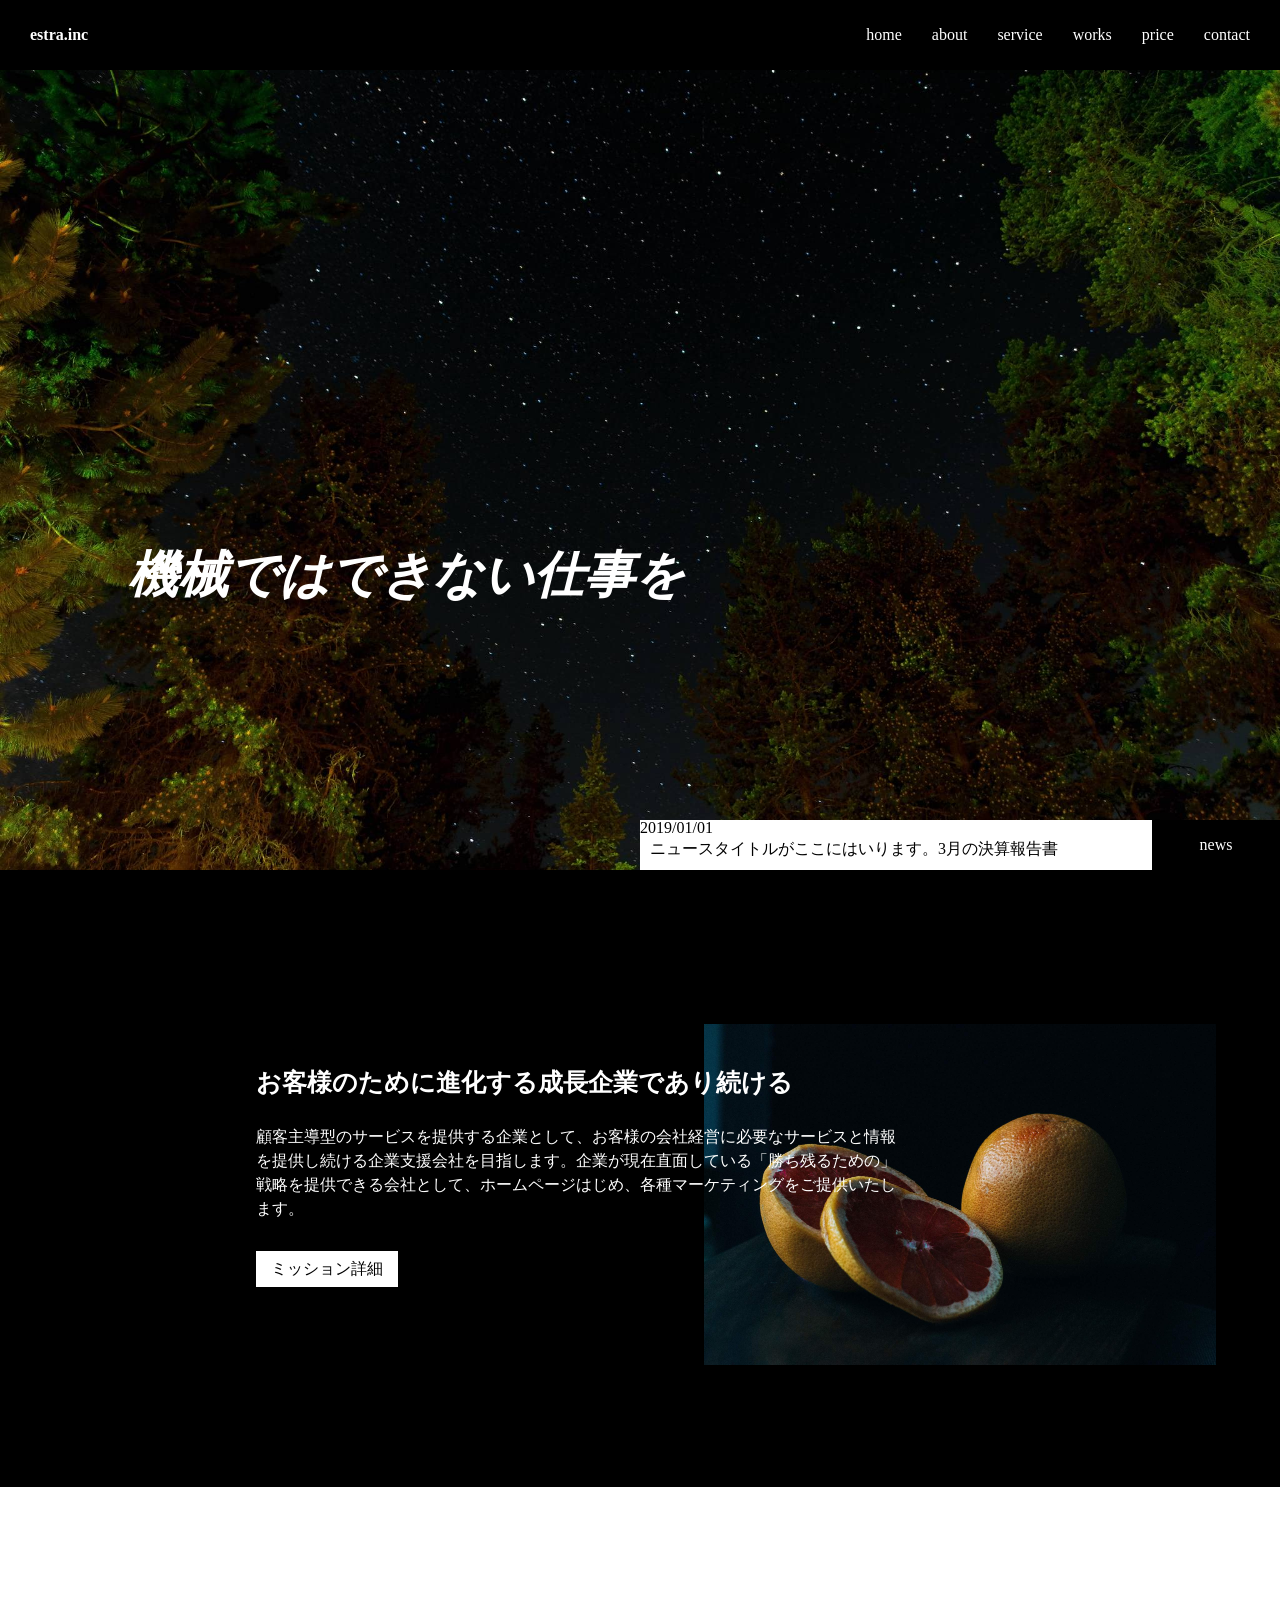
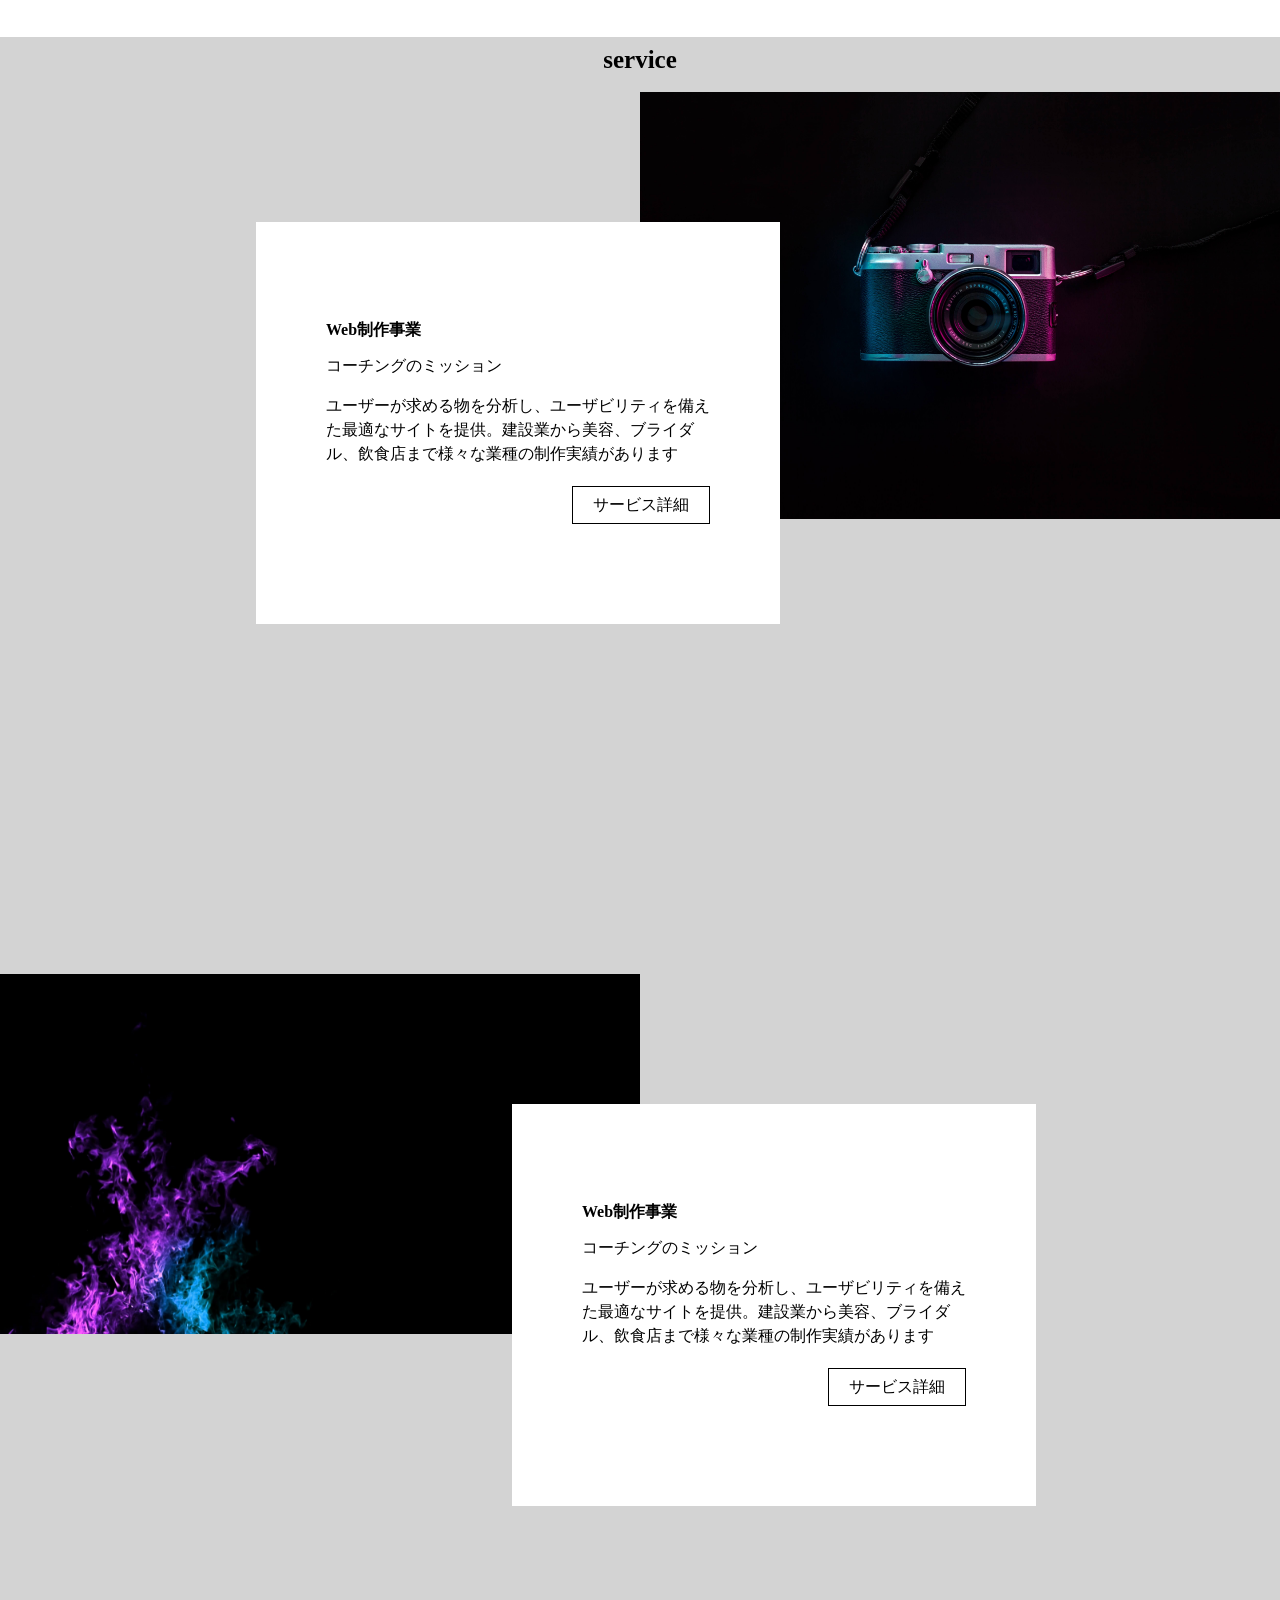
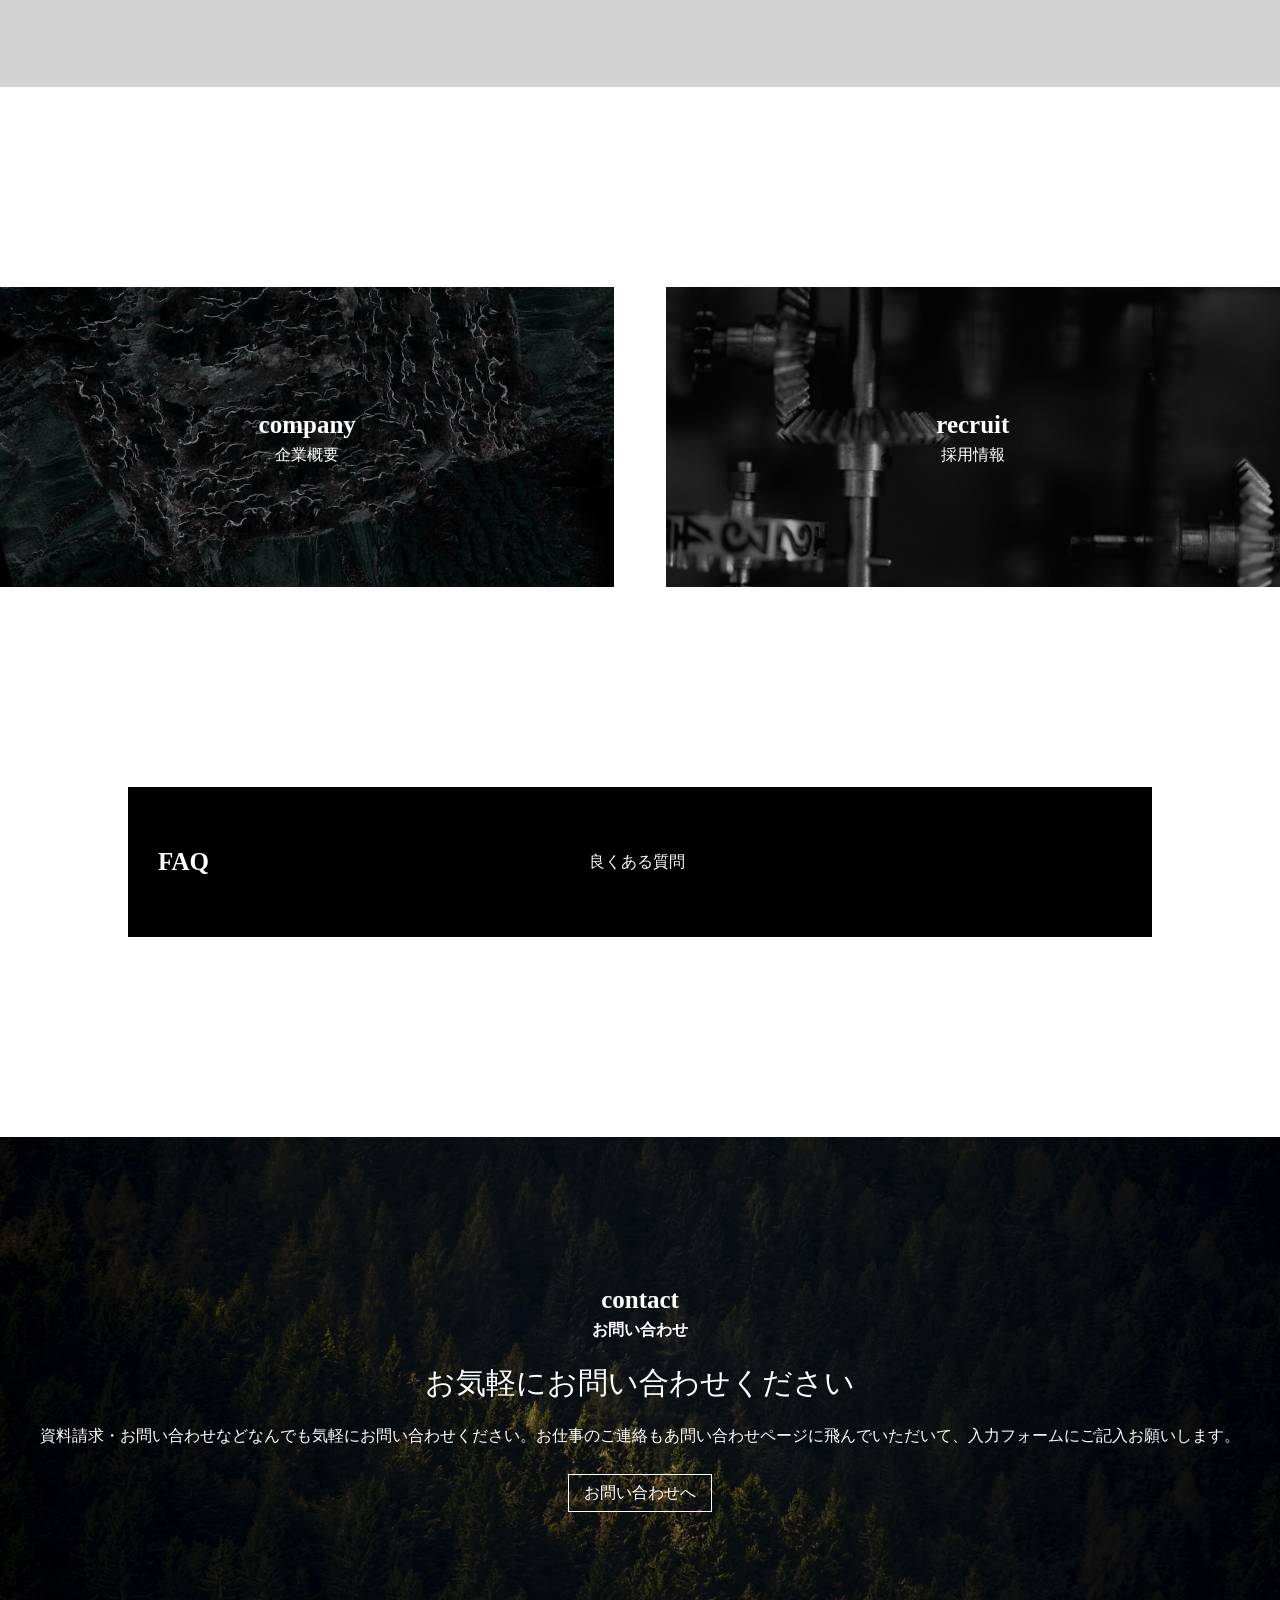
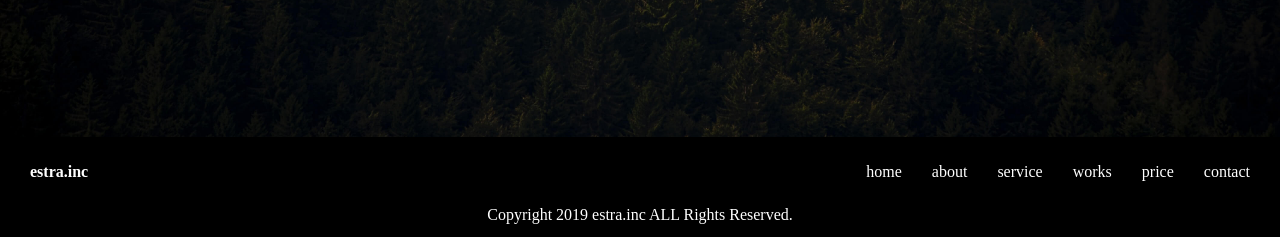
==== 20210220_Ito/index.html @ 7ef399b2 "create folder" ====
<!DOCTYPE html>
<html lang="ja">
<head>
  <meta charset="UTF-8">
  <meta http-equiv="X-UA-Compatible" content="IE=edge">
  <meta name="viewport" content="width=device-width, initial-scale=1.0">
  <title>株式会社estra</title>
  <link rel="stylesheet" href="style.css">
</head>
<body>
  <div class="header">
    <div class="header-wrap">
      <div class="logo">
        <p>estra.inc</p>
      </div>
      <nav>
        <ul>
          <li><a href="#">home</a></li>
          <li><a href="#">about</a></li>
          <li><a href="#">service</a></li>
          <li><a href="#">works</a></li>
          <li><a href="#">price</a></li>
          <li><a href="#">contact</a></li>
        </ul>
      </nav>
    </div>
  </div>

  <div class="eyecatch">
    <h1>機械ではできない仕事を</h1>
    <div class="news">
      <div class="news-left">
        <p>2019/01/01</p>
        <p class="news-title">ニュースタイトルがここにはいります。3月の決算報告書</p>
      </div>
      <div class="news-right">
        <p>news</p>
      </div>
  </div>
  </div>

  <div class="mission-wrapper">
    <div class="message">
      <h2>お客様のために進化する成長企業であり続ける</h2>
      <p>
        顧客主導型のサービスを提供する企業として、お客様の会社経営に必要なサービスと情報を提供し続ける企業支援会社を目指します。企業が現在直面している「勝ち残るための」戦略を提供できる会社として、ホームページはじめ、各種マーケティングをご提供いたします。
      </p>
      <a href="#">ミッション詳細</a>
    </div>
    <img src="img/mission-img.jpg" alt="">
  </div>

  <div class="blank"></div>

  <div class="service-wrapper">
    <h2>service</h2>
    <div class="contents">
      <div class="content-wrap content-wrap1">
        <div class="content">
          <p>Web制作事業</p>
          <p>コーチングのミッション</p>
          <p>ユーザーが求める物を分析し、ユーザビリティを備えた最適なサイトを提供。建設業から美容、ブライダル、飲食店まで様々な業種の制作実績があります</p>
          <div class="service-link">
            <a href="#">サービス詳細</a>
          </div>
        </div>
      </div>
      
      <div class="content-img">
        <img src="img/service2.jpg" alt="">
      </div>

    </div>

    <div class="contents contents2">
      <div class="content-img2">
        <img src="img/service1.jpg" alt="">
      </div>

      <div class="content-wrap content-wrap2">
        <div class="content">
          <p>Web制作事業</p>
          <p>コーチングのミッション</p>
          <p>ユーザーが求める物を分析し、ユーザビリティを備えた最適なサイトを提供。建設業から美容、ブライダル、飲食店まで様々な業種の制作実績があります</p>
          <div class="service-link">
            <a href="#">サービス詳細</a>
          </div>
        </div>
      </div>
    </div>
  </div>

  <div class="info-wrapper">
    <div class="info">
      
      <div class="info-content company">
        <div class="info-p">
          <h2><a href="#">company</a></h2>
          <p><a href="#">企業概要</a></p>
        </div>
        </p>
      </div>
 
      <div class="info-content recruit">
        <div class="info-p">
          <h2><a href="#">recruit</a></h2>
          <p><a href="#">採用情報</a></p>
        </div>
      </div>
  
    </div>
  
    <div class="faq">
        <div class="text-left">
          <p>FAQ</p>
        </div>
        <div class="text-right">
          <p><a href="#">良くある質問</a></p>
        </div>
    </div>
  </div>

  <div class="contact-wrapper">
    <div class="contact-title">
      <h2>contact</h2>
      <p>お問い合わせ</p>
    </div>
    <div class="contact-message">
      <p>お気軽にお問い合わせください</p>
      <p>資料請求・お問い合わせなどなんでも気軽にお問い合わせください。お仕事のご連絡もあ問い合わせページに飛んでいただいて、入力フォームにご記入お願いします。</p>
    </div>
    <a href="#">お問い合わせへ</a>
  </div>

  <div class="header footer">
    <div class="header-wrap">
      <div class="logo">
        <p>estra.inc</p>
      </div>
      <nav>
        <ul>
          <li><a href="#">home</a></li>
          <li><a href="#">about</a></li>
          <li><a href="#">service</a></li>
          <li><a href="#">works</a></li>
          <li><a href="#">price</a></li>
          <li><a href="#">contact</a></li>
        </ul>
      </nav>
    </div>

    <div class="copyright">
      <small>Copyright 2019 estra.inc ALL Rights Reserved.</small>
    </div>
  </div>

</body>
</html>
---- 20210220_Ito/style.css ----
/*
html5doctor.com Reset Stylesheet
v1.6.1
Last Updated: 2010-09-17
Author: Richard Clark - http://richclarkdesign.com
Twitter: @rich_clark
*/

html, body, div, span, object, iframe,
h1, h2, h3, h4, h5, h6, p, blockquote, pre,
abbr, address, cite, code,
del, dfn, em, img, ins, kbd, q, samp,
small, strong, sub, sup, var,
b, i,
dl, dt, dd, ol, ul, li,
fieldset, form, label, legend,
table, caption, tbody, tfoot, thead, tr, th, td,
article, aside, canvas, details, figcaption, figure,
footer, header, hgroup, menu, nav, section, summary,
time, mark, audio, video {
    margin:0;
    padding:0;
    border:0;
    outline:0;
    font-size:100%;
    vertical-align:baseline;
    background:transparent;
}

body {
    line-height:1;
}

article,aside,details,figcaption,figure,
footer,header,hgroup,menu,nav,section {
    display:block;
}

nav ul {
    list-style:none;
}

blockquote, q {
    quotes:none;
}

blockquote:before, blockquote:after,
q:before, q:after {
    content:'';
    content:none;
}

a {
    margin:0;
    padding:0;
    font-size:100%;
    vertical-align:baseline;
    background:transparent;
}

/* change colours to suit your needs */
ins {
    background-color:#ff9;
    color:#000;
    text-decoration:none;
}

/* change colours to suit your needs */
mark {
    background-color:#ff9;
    color:#000;
    font-style:italic;
    font-weight:bold;
}

del {
    text-decoration: line-through;
}

abbr[title], dfn[title] {
    border-bottom:1px dotted;
    cursor:help;
}

table {
    border-collapse:collapse;
    border-spacing:0;
}

/* change border colour to suit your needs */
hr {
    display:block;
    height:1px;
    border:0;  
    border-top:1px solid #cccccc;
    margin:1em 0;
    padding:0;
}

input, select {
    vertical-align:middle;
}



/* ここから */

/* p {
  font-size: 14px;
} */
a {
  text-decoration: none;
}

.header {
  background-color: black;
  color: white;
}

.header-wrap {
  display: flex;
  justify-content: space-between;
  align-items: center;
  height: 70px;  
}


.logo p {
  padding-left: 30px;
  font-weight: bold;
}

.header ul {
  display: flex;
}

.header li {
  padding-right: 30px;
}

.header a {
  color: inherit;
  text-decoration: none;
}


.eyecatch {
  background-image: url(img/eyecatch.jpg);
  background-size: cover;
  background-position: center;
  height: 800px;
  position: relative;
}

.eyecatch h1 {
  color: white;
  font-size: 50px;
  font-style: italic;
  position: absolute;
  top: 60%;
  left: 10%;
}


.news {
  display: flex;
  width: 50%;
  height: 50px;
  position: absolute;
  bottom: 0px;
  right: 0px;
  z-index: 10;
}

.news-left {
  width: 80%;
  background-color: white;
}

.news-title {
  padding: 5px 0 0 10px;
}

.news-right {
  width: 20%;
  background-color: black;
  color: white;
}

.news-right p {
  line-height: 50px;
  text-align: center;
}


.mission-wrapper {
  background-color: black;
  color: white;
  position: relative;
}

.message {
  text-align: left;
  width: 60%;
  margin: 0 auto;
  padding: 200px 0 200px 0;
  position: relative;
  z-index: 2;
}

.message h2 {
  font-size: 25px;
}

.message p {
  width: 85%;
  padding-top: 30px;
  line-height: 1.5em;
  z-index: 2;

}

.message a {
  display: inline-block;
  margin-top: 30px;
  color: black;
  background-color: white;
  padding: 10px 15px;
}

.mission-wrapper img {
  width: 40%;
  position: absolute;
  top: 25%;
  right: 5%;
  z-index: 1;
}


.blank {
  height: 150px;
}


.service-wrapper {
  background-color: lightgray;
}

.service-wrapper h2 {
  font-size: 25px;
  padding-top: 10px;
  text-align: center;
}

.contents {
  margin-top: 20px;
  padding-bottom: 350px;
  position: relative;
}

.content-wrap {
  position:relative;
  z-index: 2;
  width: 60%;
}

.content-wrap1 {
  margin: 0 auto;
  padding-top: 130px;
}

.content {
  background-color: white;
  width: 50%;
  padding: 100px 70px;
}

.content p:first-of-type{
  font-weight: bold;
}

.content p:nth-child(n+2){
  padding-top: 20px;
}

.content p:nth-child(3) {
  line-height: 1.5em;
}

.service-link {
  text-align: right;
}

.content a {
  display: inline-block;
  border: 1px solid black;
  color:black;
  margin-top: 20px;
  padding: 10px 20px;
  text-align: right;
}

.content-img {
  width: 50%;
  position: absolute;
  top: 0;
  right: 0;
  z-index: 1;
}

.content-img img {
  width: 100%;
}

.content-img2 {
  width: 50%;
}

.content-img2 img {
  width: 100%;
}

.contents2 {
  margin-top: 0;
}

.contents2 {
  position: relative;
}

.content-wrap2 {
  position: absolute;
  top: 130px;
  right: 0;
}


.info-wrapper {
  padding-top: 200px;
}

.info {
  display: flex;
  justify-content: space-between;
}

.info-content {
  background-size: cover;
  background-position: center;
  width: 48%;
  height: 300px;
  color: white;
  position: relative;
}

.company {
  background-image: url(img/company.jpeg);
}

.recruit {
  background-image: url(img/recruit.jpg); 
}

.info-p {
  position: absolute;
  top: 50%; 
  left: 50%;  
  transform: translateY(-50%) translateX(-50%);
  text-align: center; 
}

.info-p h2 {
  font-size: 25px;
  padding-bottom: 10px;
}

.info-p a {
  color: inherit;
}

.faq {
  background-color: black;
  color: white;
  width: 80%;
  margin: 0 auto;
  margin-top: 200px;
  margin-bottom: 200px;
  height: 150px;
  display: flex;
  align-items: center;
}

.text-left {
  width: 45%;
}

.text-right {
  width: 55%;
}

.text-right a {
  color: white;
}

.text-left p {
  padding-left: 30px;
  font-weight: bold;
  font-size: 25px;
}

.contact-wrapper {
  background-image: url(img/contact-bg.jpg);
  background-size: cover;
  background-position: center;
  height: 600px;
  color: white;
  text-align: center;
}

.contact-title h2 {
  font-size: 25px;
  padding-top: 150px;
  padding-bottom: 10px;
}

.contact-title p {
  font-weight: bold;
}

.contact-message p:first-of-type {
  font-size: 30px;
  padding: 30px 0 30px 0;
}


.contact-wrapper a {
  display: inline-block;
  color: inherit;
  border: 1px solid white;
  padding: 10px 15px;
  margin-top: 30px;
}

.footer {
  height: 100px;
}

.copyright {
  text-align: center;
}
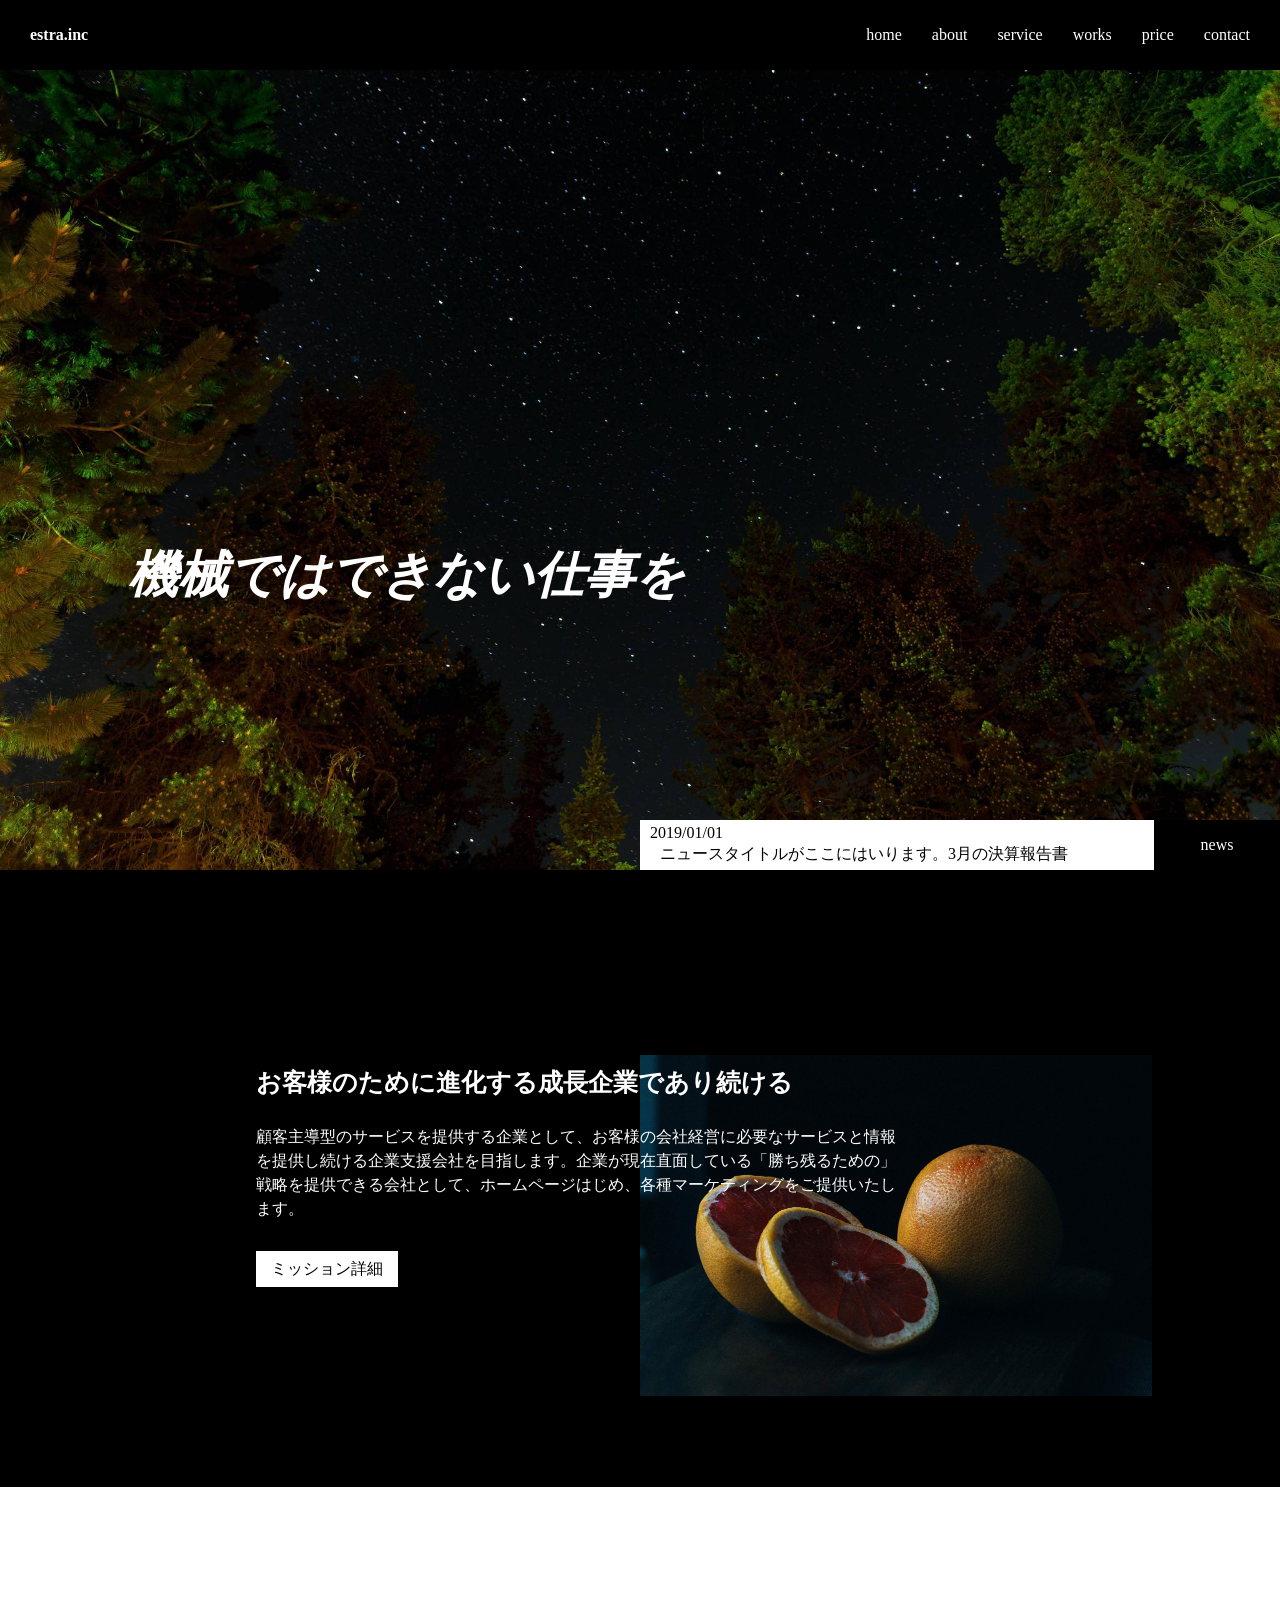
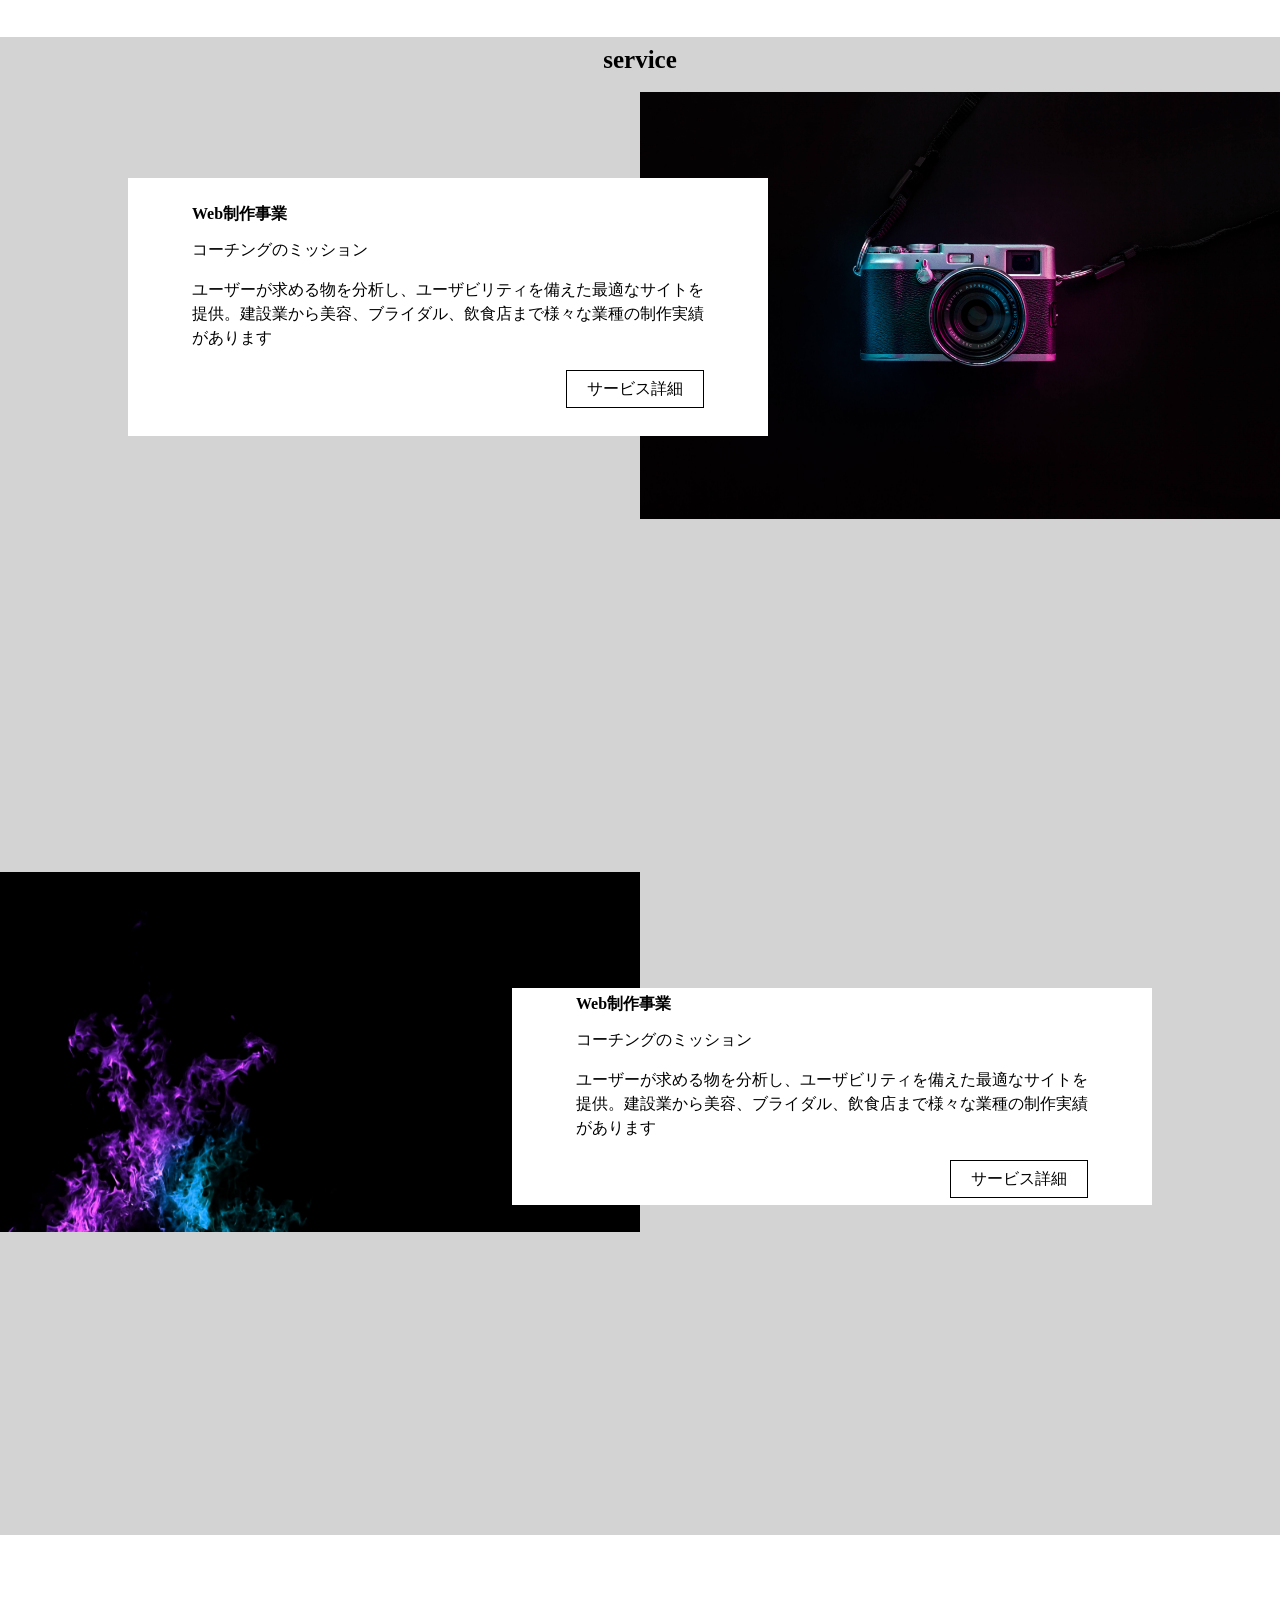
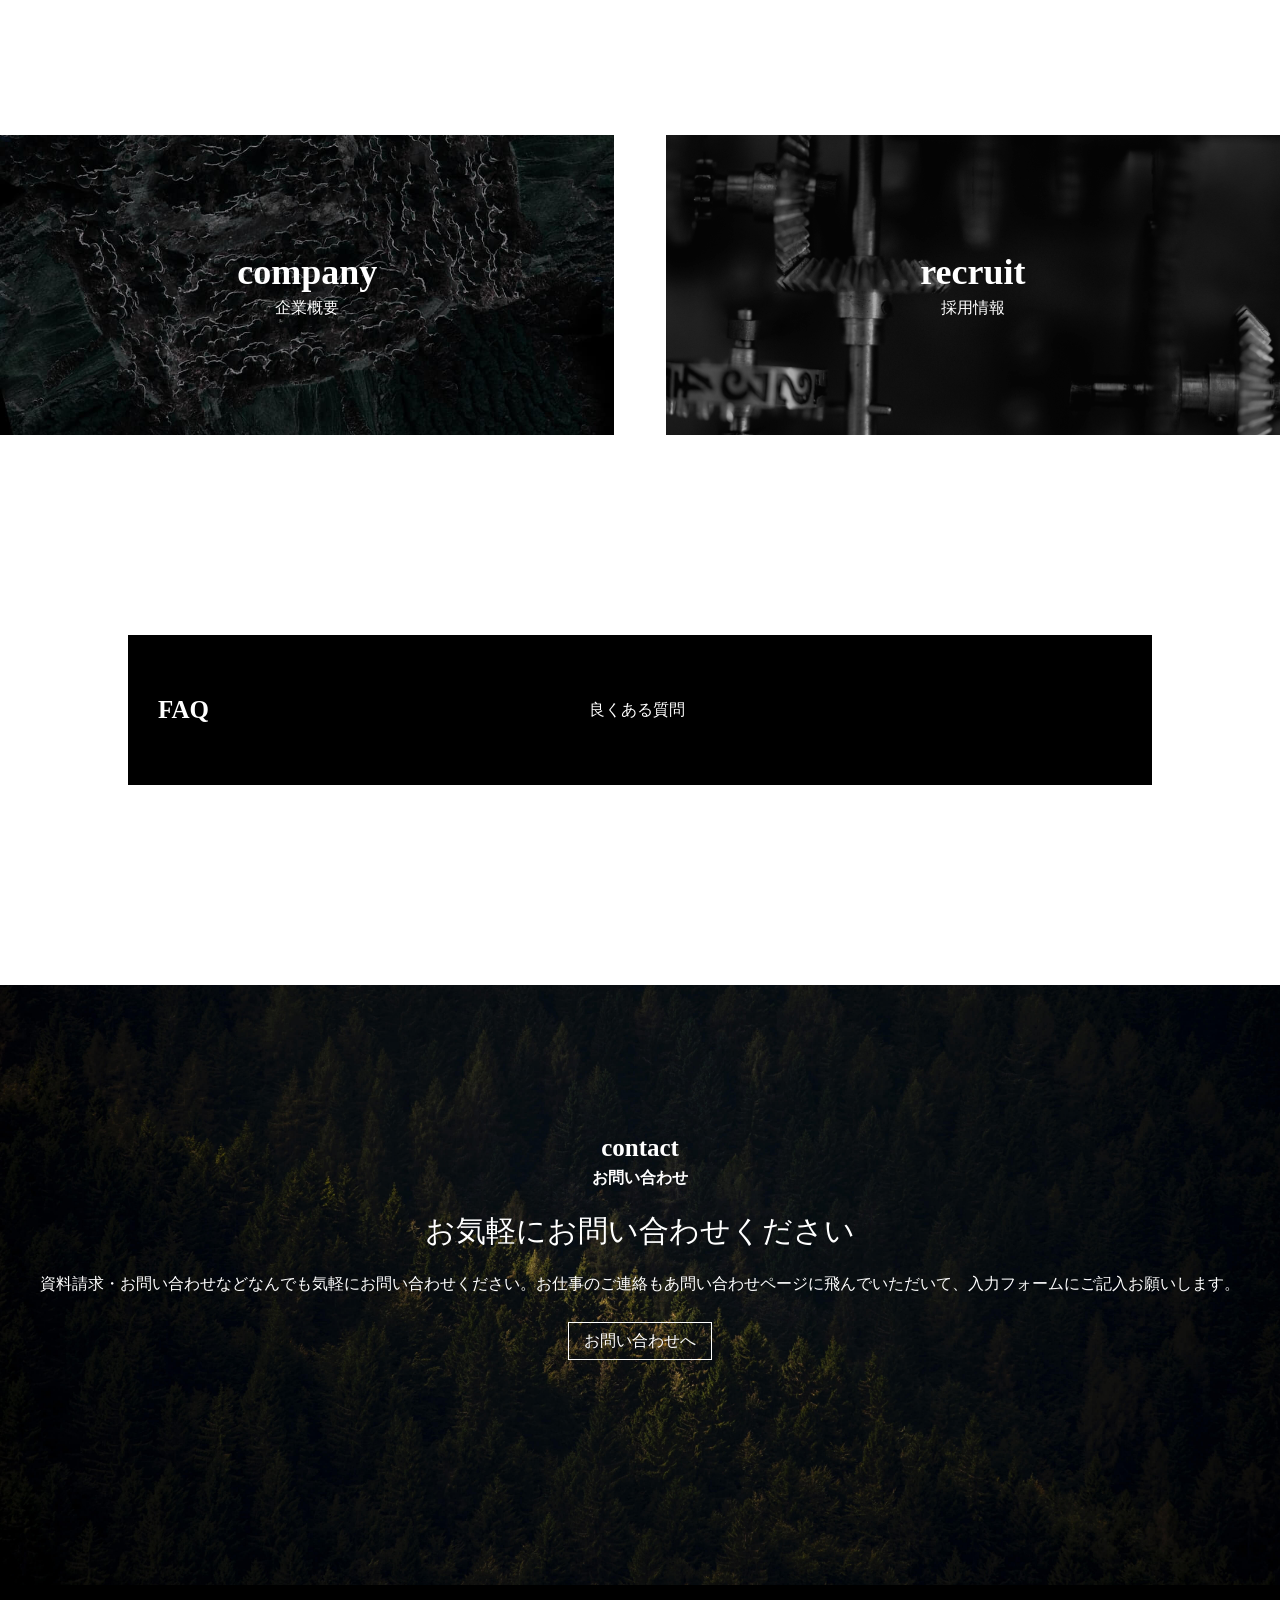
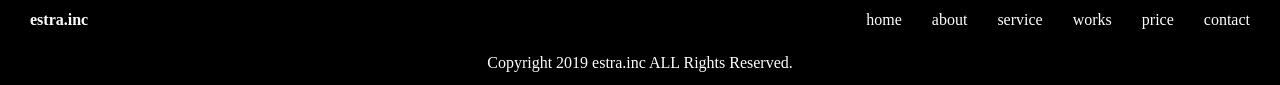
==== commit 462ce797: "modify .news-left paddingand enlarge info-content font-size and modify layout collapese" ====
--- a/20210220_Ito/index.html
+++ b/20210220_Ito/index.html
@@ -46,6 +46,7 @@
         顧客主導型のサービスを提供する企業として、お客様の会社経営に必要なサービスと情報を提供し続ける企業支援会社を目指します。企業が現在直面している「勝ち残るための」戦略を提供できる会社として、ホームページはじめ、各種マーケティングをご提供いたします。
       </p>
       <a href="#">ミッション詳細</a>
+      
     </div>
     <img src="img/mission-img.jpg" alt="">
   </div>
@@ -53,26 +54,27 @@
   <div class="blank"></div>
 
   <div class="service-wrapper">
-    <h2>service</h2>
-    <div class="contents">
-      <div class="content-wrap content-wrap1">
-        <div class="content">
-          <p>Web制作事業</p>
-          <p>コーチングのミッション</p>
-          <p>ユーザーが求める物を分析し、ユーザビリティを備えた最適なサイトを提供。建設業から美容、ブライダル、飲食店まで様々な業種の制作実績があります</p>
-          <div class="service-link">
-            <a href="#">サービス詳細</a>
-          </div>
+      <h2>service</h2>
+    
+      <div class="contents1">
+        <div class="content-img">
+          <img src="img/service2.jpg" alt="">
+        </div>
+        <div class="content-wrap content-wrap1">
+         
+            <div class="content">
+              <p>Web制作事業</p>
+              <p>コーチングのミッション</p>
+              <p>ユーザーが求める物を分析し、ユーザビリティを備えた最適なサイトを提供。建設業から美容、ブライダル、飲食店まで様々な業種の制作実績があります</p>
+              <div class="service-link">
+                <a href="#">サービス詳細</a>
+              </div>
+            </div>
+          
         </div>
       </div>
-      
-      <div class="content-img">
-        <img src="img/service2.jpg" alt="">
-      </div>
 
-    </div>
-
-    <div class="contents contents2">
+    <div class="contents2">
       <div class="content-img2">
         <img src="img/service1.jpg" alt="">
       </div>
--- a/20210220_Ito/style.css
+++ b/20210220_Ito/style.css
@@ -105,9 +105,6 @@
 
 /* ここから */
 
-/* p {
-  font-size: 14px;
-} */
 a {
   text-decoration: none;
 }
@@ -175,6 +172,7 @@
 .news-left {
   width: 80%;
   background-color: white;
+  padding: 5px 0 0 10px;
 }
 
 .news-title {
@@ -210,14 +208,16 @@
 
 .message h2 {
   font-size: 25px;
+  position: relative;
+  z-index: inherit;
 }
 
 .message p {
   width: 85%;
   padding-top: 30px;
   line-height: 1.5em;
-  z-index: 2;
-
+  position: relative;
+  z-index: inherit;
 }
 
 .message a {
@@ -226,13 +226,15 @@
   color: black;
   background-color: white;
   padding: 10px 15px;
+  position: relative;
+  z-index: inherit;
 }
 
 .mission-wrapper img {
   width: 40%;
   position: absolute;
-  top: 25%;
-  right: 5%;
+  top: 30%;
+  right: 10%;
   z-index: 1;
 }
 
@@ -244,6 +246,7 @@
 
 .service-wrapper {
   background-color: lightgray;
+  padding-bottom: 300px;
 }
 
 .service-wrapper h2 {
@@ -252,27 +255,38 @@
   text-align: center;
 }
 
-.contents {
+
+.contents1 {
   margin-top: 20px;
-  padding-bottom: 350px;
-  position: relative;
+  margin-bottom: 350px;
+  position: relative;
+}
+
+.content-img{
+  text-align: right;
+}
+
+.content-img img {
+  width: 50%;
 }
 
 .content-wrap {
-  position:relative;
-  z-index: 2;
-  width: 60%;
-}
-
-.content-wrap1 {
-  margin: 0 auto;
-  padding-top: 130px;
-}
-
-.content {
   background-color: white;
   width: 50%;
-  padding: 100px 70px;
+  height: 60%;
+  display: table;
+}
+
+.content-wrap1 {
+  position: absolute;
+  top: 20%;
+  left: 10%;
+}
+
+.content {
+  padding: 0 10%;
+  display: table-cell;
+  vertical-align: middle;
 }
 
 .content p:first-of-type{
@@ -297,41 +311,21 @@
   color:black;
   margin-top: 20px;
   padding: 10px 20px;
-  text-align: right;
-}
-
-.content-img {
+}
+
+.content-img2 img {
   width: 50%;
-  position: absolute;
-  top: 0;
-  right: 0;
-  z-index: 1;
-}
-
-.content-img img {
-  width: 100%;
-}
-
-.content-img2 {
-  width: 50%;
-}
-
-.content-img2 img {
-  width: 100%;
 }
 
 .contents2 {
   margin-top: 0;
-}
-
-.contents2 {
   position: relative;
 }
 
 .content-wrap2 {
   position: absolute;
-  top: 130px;
-  right: 0;
+  top: 32%;
+  left: 40%;
 }
 
 
@@ -370,7 +364,7 @@
 }
 
 .info-p h2 {
-  font-size: 25px;
+  font-size: 36px;
   padding-bottom: 10px;
 }
 
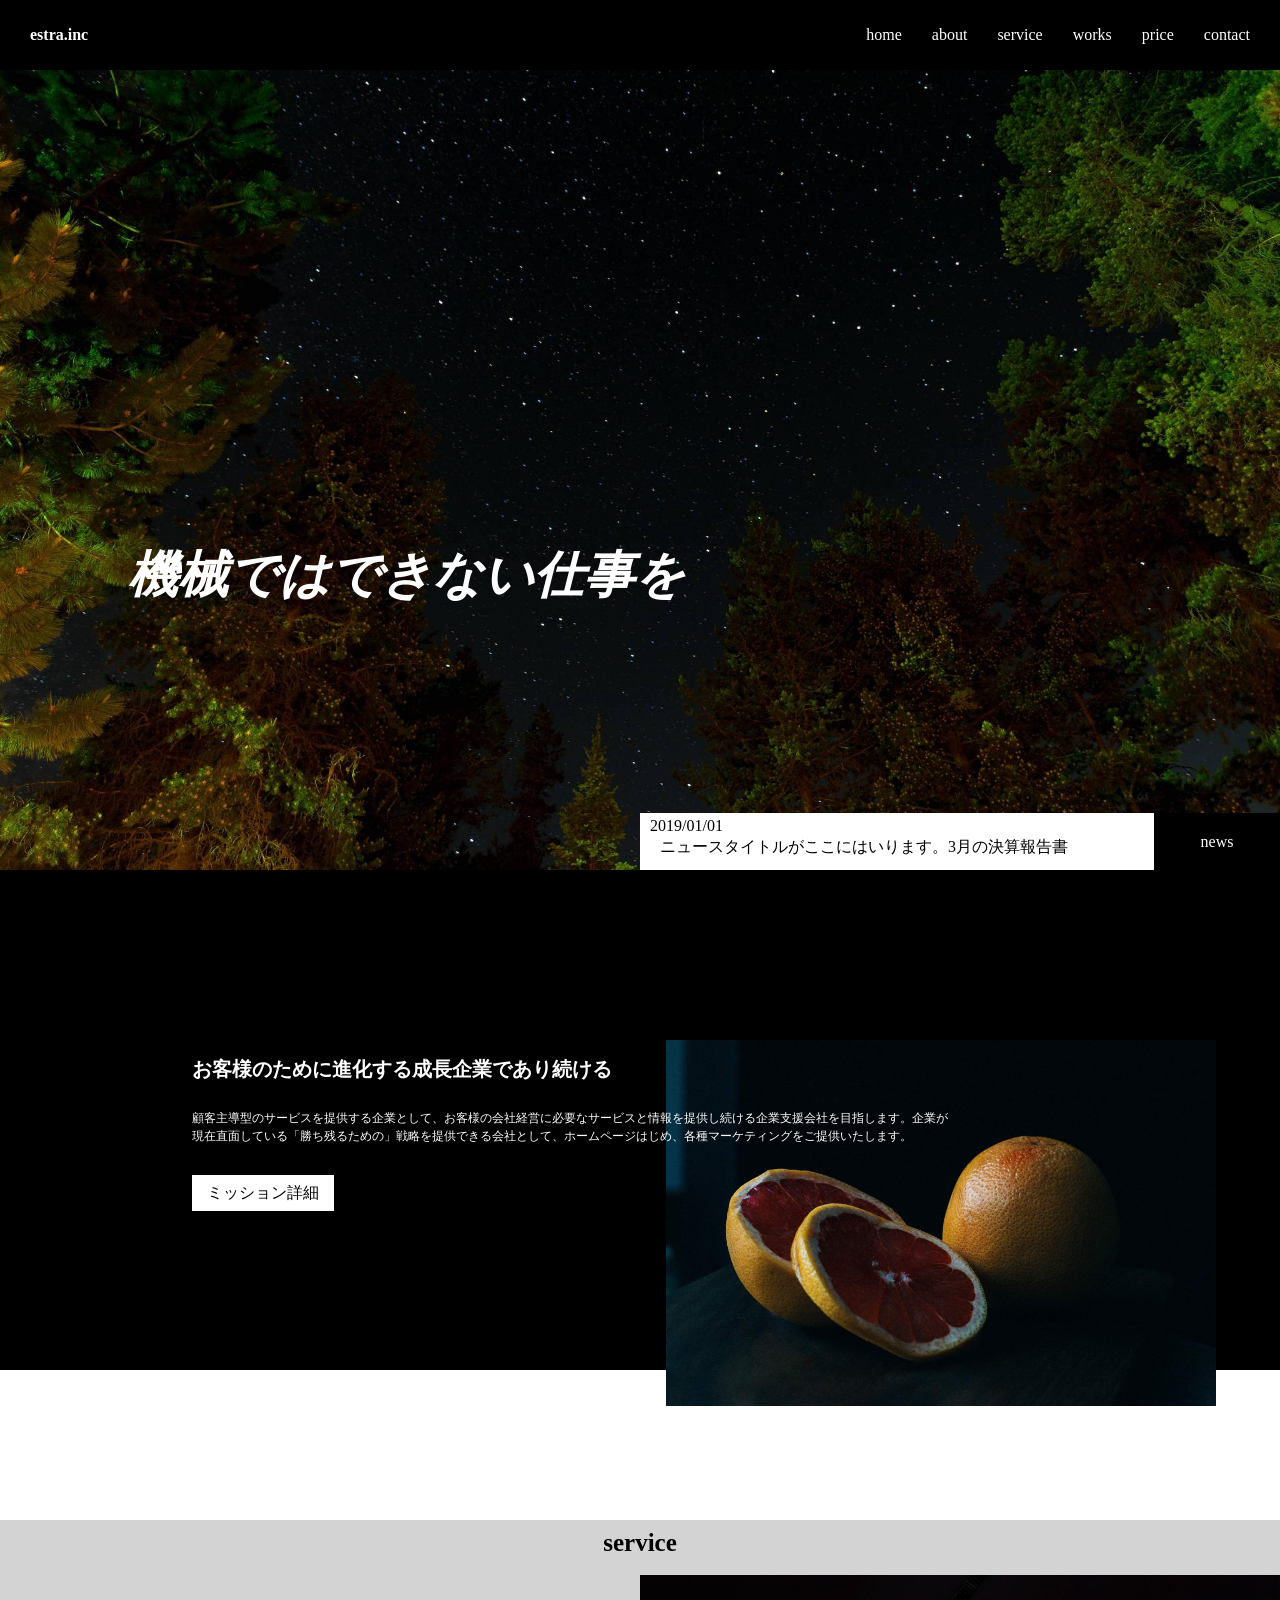
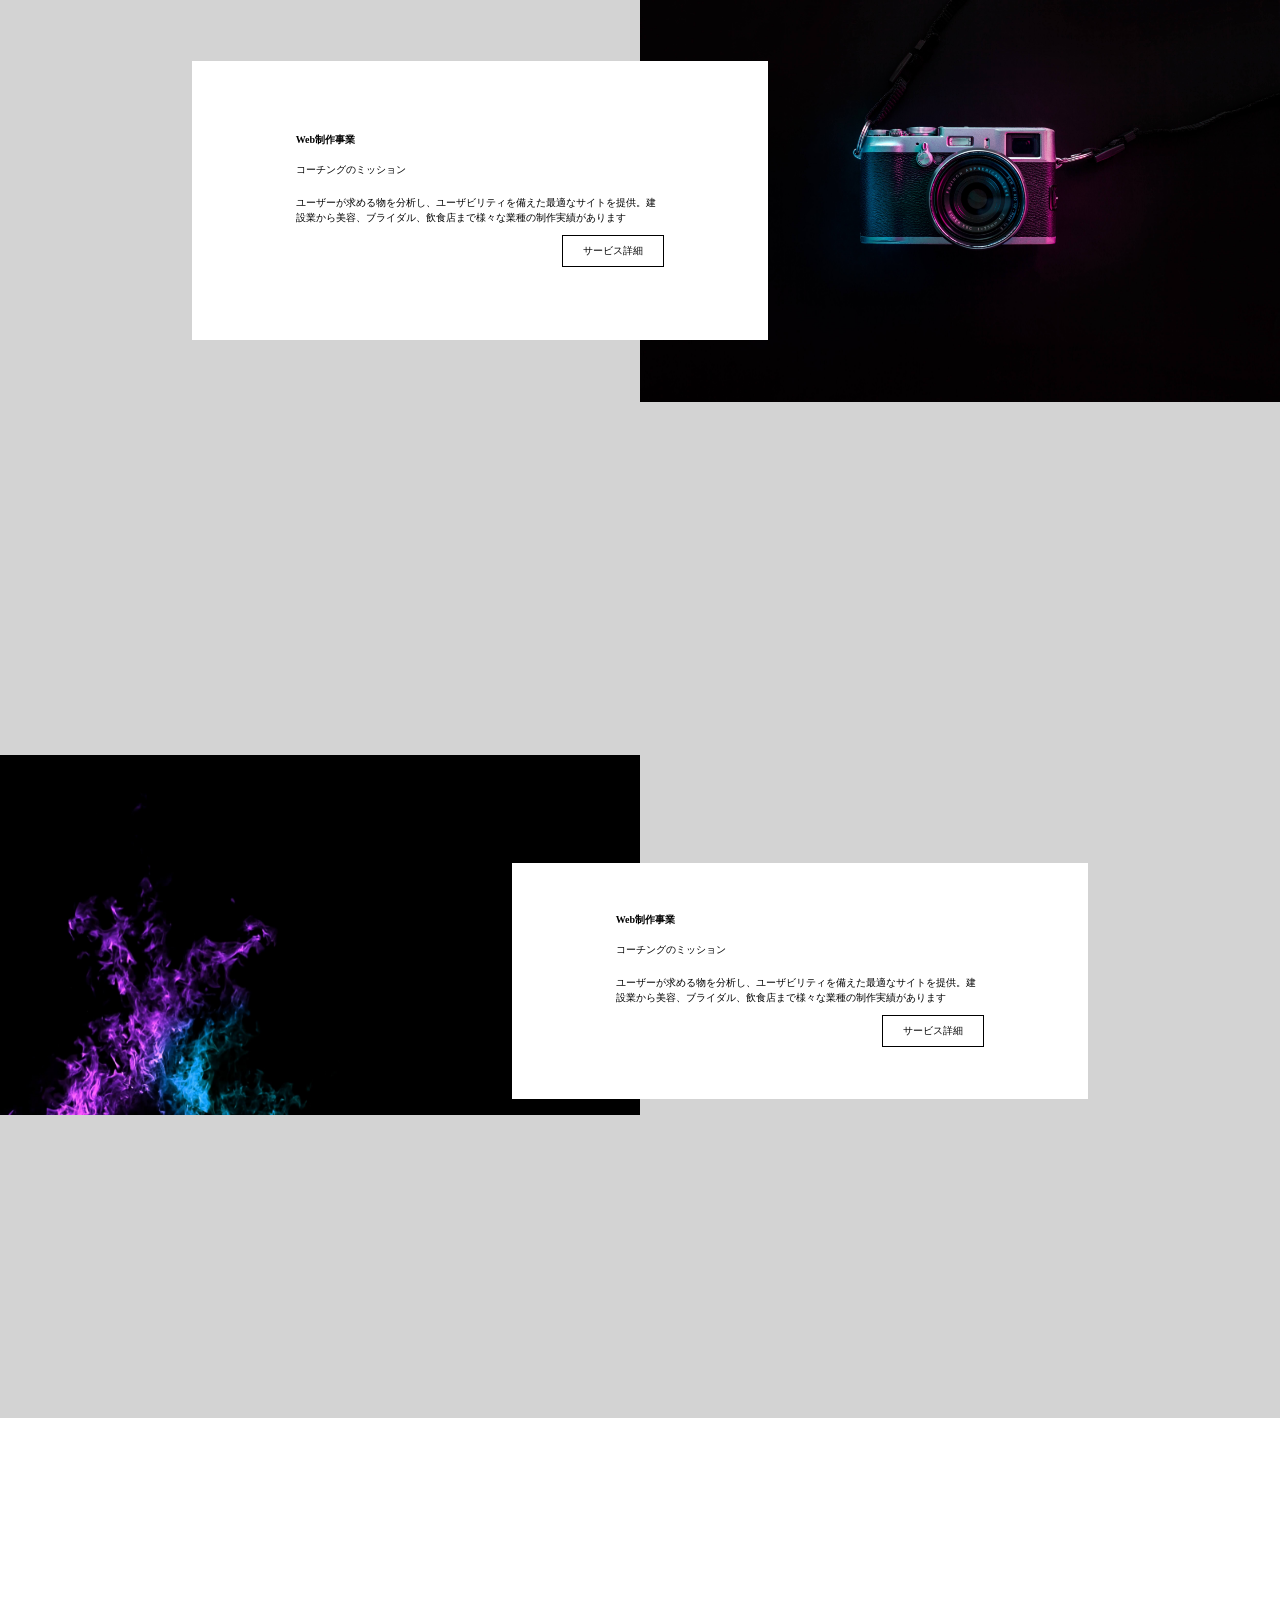
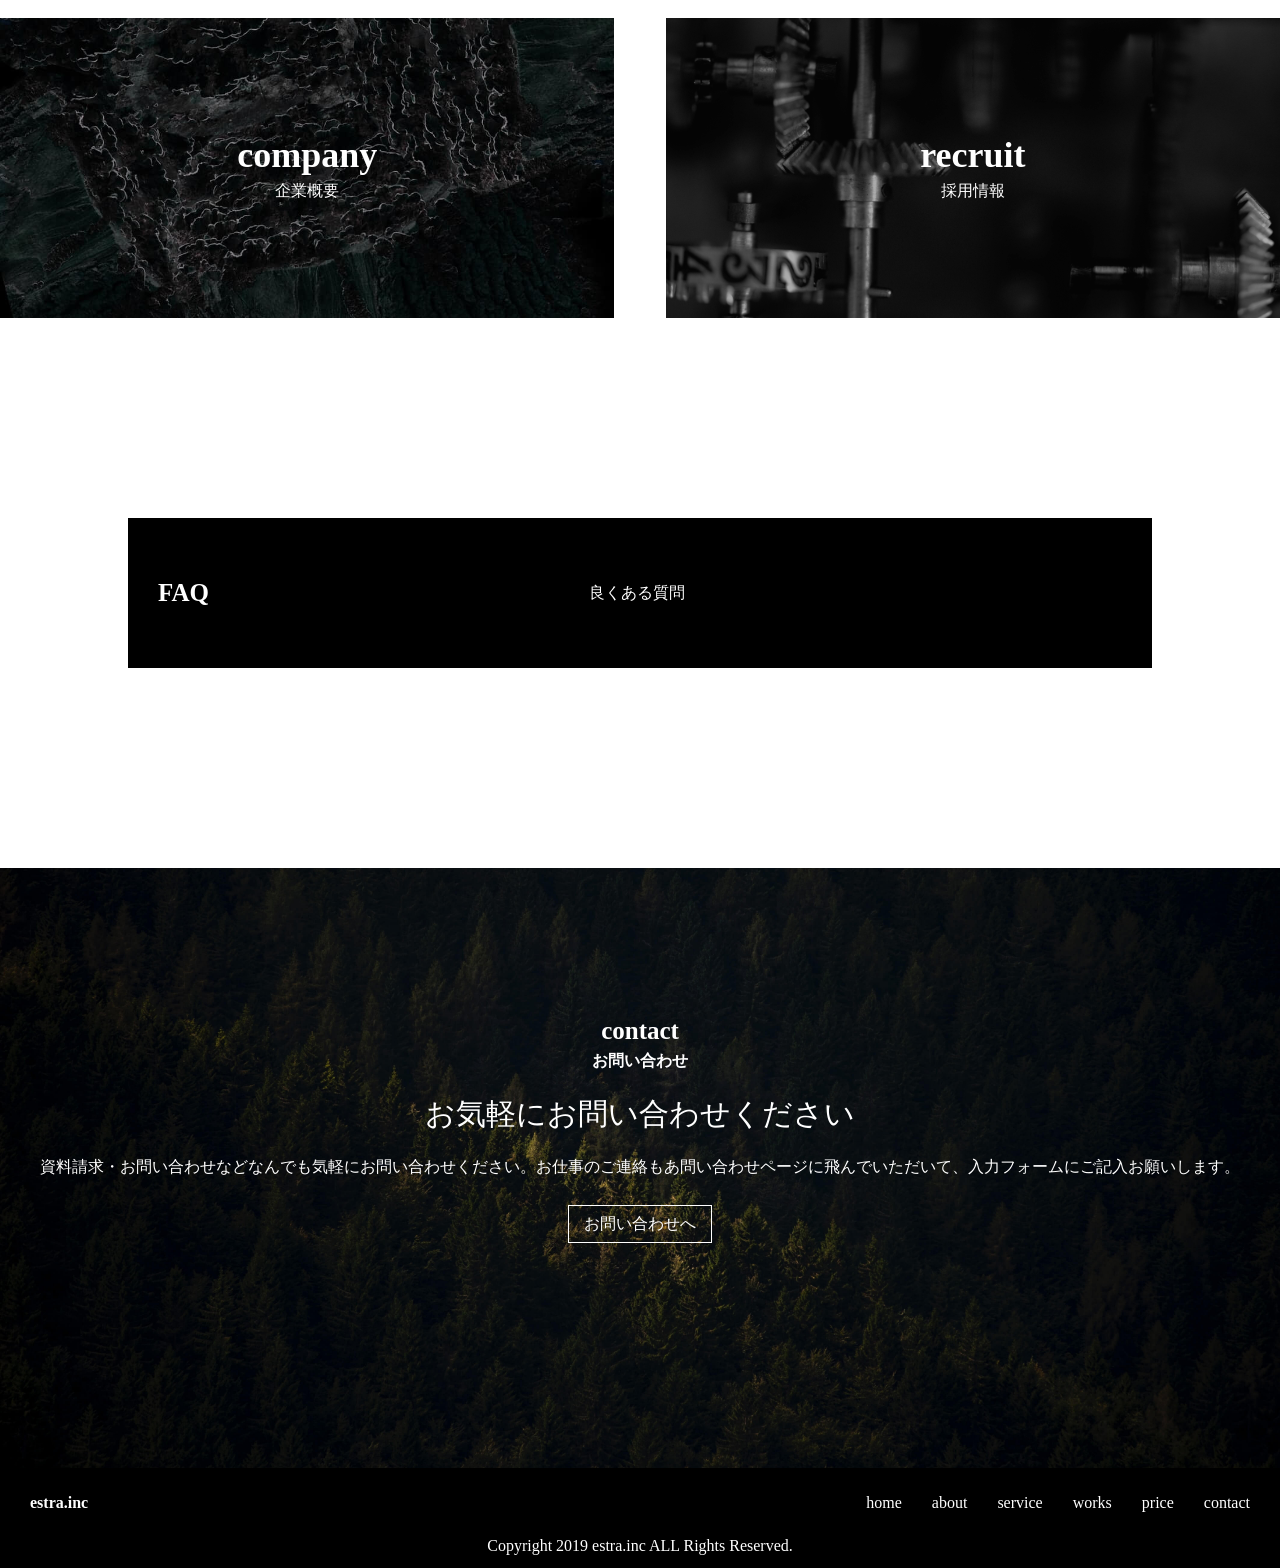
==== commit 7280a9ca: "modify" ====
--- a/20210220_Ito/index.html
+++ b/20210220_Ito/index.html
@@ -8,6 +8,7 @@
   <link rel="stylesheet" href="style.css">
 </head>
 <body>
+  <!-- header -->
   <div class="header">
     <div class="header-wrap">
       <div class="logo">
@@ -25,7 +26,9 @@
       </nav>
     </div>
   </div>
+  <!-- header-end -->
 
+  <!-- eyecatch -->
   <div class="eyecatch">
     <h1>機械ではできない仕事を</h1>
     <div class="news">
@@ -38,30 +41,33 @@
       </div>
   </div>
   </div>
+  <!-- eyecatch-end -->
 
+  <!-- mission -->
   <div class="mission-wrapper">
-    <div class="message">
+    <div class="mission-wrap">
+      <img src="img/mission-img.jpg" alt="">
+      <div class="message">
       <h2>お客様のために進化する成長企業であり続ける</h2>
       <p>
         顧客主導型のサービスを提供する企業として、お客様の会社経営に必要なサービスと情報を提供し続ける企業支援会社を目指します。企業が現在直面している「勝ち残るための」戦略を提供できる会社として、ホームページはじめ、各種マーケティングをご提供いたします。
       </p>
       <a href="#">ミッション詳細</a>
-      
     </div>
-    <img src="img/mission-img.jpg" alt="">
+    </div>
   </div>
+  <!-- mission-end -->
 
   <div class="blank"></div>
 
+  <!-- service -->
   <div class="service-wrapper">
       <h2>service</h2>
-    
       <div class="contents1">
         <div class="content-img">
           <img src="img/service2.jpg" alt="">
         </div>
         <div class="content-wrap content-wrap1">
-         
             <div class="content">
               <p>Web制作事業</p>
               <p>コーチングのミッション</p>
@@ -70,7 +76,6 @@
                 <a href="#">サービス詳細</a>
               </div>
             </div>
-          
         </div>
       </div>
 
@@ -78,7 +83,6 @@
       <div class="content-img2">
         <img src="img/service1.jpg" alt="">
       </div>
-
       <div class="content-wrap content-wrap2">
         <div class="content">
           <p>Web制作事業</p>
@@ -91,10 +95,11 @@
       </div>
     </div>
   </div>
+  <!-- service-end -->
 
+  <!-- info -->
   <div class="info-wrapper">
     <div class="info">
-      
       <div class="info-content company">
         <div class="info-p">
           <h2><a href="#">company</a></h2>
@@ -102,14 +107,12 @@
         </div>
         </p>
       </div>
- 
       <div class="info-content recruit">
         <div class="info-p">
           <h2><a href="#">recruit</a></h2>
           <p><a href="#">採用情報</a></p>
         </div>
       </div>
-  
     </div>
   
     <div class="faq">
@@ -121,7 +124,9 @@
         </div>
     </div>
   </div>
+  <!-- info-end -->
 
+  <!-- contact -->
   <div class="contact-wrapper">
     <div class="contact-title">
       <h2>contact</h2>
@@ -133,7 +138,9 @@
     </div>
     <a href="#">お問い合わせへ</a>
   </div>
+  <!-- contact-end -->
 
+  <!-- footer -->
   <div class="header footer">
     <div class="header-wrap">
       <div class="logo">
@@ -150,11 +157,10 @@
         </ul>
       </nav>
     </div>
-
     <div class="copyright">
       <small>Copyright 2019 estra.inc ALL Rights Reserved.</small>
     </div>
   </div>
-
+  <!-- footer-end -->
 </body>
 </html>
--- a/20210220_Ito/style.css
+++ b/20210220_Ito/style.css
@@ -109,6 +109,7 @@
   text-decoration: none;
 }
 
+/* header */
 .header {
   background-color: black;
   color: white;
@@ -121,7 +122,6 @@
   height: 70px;  
 }
 
-
 .logo p {
   padding-left: 30px;
   font-weight: bold;
@@ -139,8 +139,10 @@
   color: inherit;
   text-decoration: none;
 }
-
-
+/* header-end */
+
+
+/* eyecatch */
 .eyecatch {
   background-image: url(img/eyecatch.jpg);
   background-size: cover;
@@ -158,21 +160,20 @@
   left: 10%;
 }
 
-
 .news {
   display: flex;
   width: 50%;
-  height: 50px;
   position: absolute;
   bottom: 0px;
   right: 0px;
   z-index: 10;
+  
 }
 
 .news-left {
   width: 80%;
   background-color: white;
-  padding: 5px 0 0 10px;
+  padding: 5px 0 15px 10px;
 }
 
 .news-title {
@@ -183,27 +184,36 @@
   width: 20%;
   background-color: black;
   color: white;
+  position: relative;
 }
 
 .news-right p {
-  line-height: 50px;
   text-align: center;
-}
-
-
+  position: absolute;
+  top: 50%;
+  left: 50%;
+  transform: translateY(-50%) translateX(-50%);
+}
+/* eyecatch */
+
+/* mission */
 .mission-wrapper {
   background-color: black;
   color: white;
+  height: 600px;
+}
+
+.mission-wrap {
+  padding-top: 170px;
+  text-align:right;
   position: relative;
 }
 
 .message {
   text-align: left;
-  width: 60%;
-  margin: 0 auto;
-  padding: 200px 0 200px 0;
-  position: relative;
-  z-index: 2;
+  position: absolute;
+  top: 35%;
+  left: 15%;
 }
 
 .message h2 {
@@ -213,11 +223,9 @@
 }
 
 .message p {
-  width: 85%;
+  width: 70%;
   padding-top: 30px;
   line-height: 1.5em;
-  position: relative;
-  z-index: inherit;
 }
 
 .message a {
@@ -226,24 +234,37 @@
   color: black;
   background-color: white;
   padding: 10px 15px;
-  position: relative;
-  z-index: inherit;
-}
-
-.mission-wrapper img {
-  width: 40%;
-  position: absolute;
-  top: 30%;
-  right: 10%;
-  z-index: 1;
-}
-
+}
+
+.mission-wrap img {
+  width: 700px;
+  padding-right: 10%;
+}
+
+@media screen and (max-width:1400px){
+  .message h2 {
+    font-size: 20px;
+  }
+  .message p {
+    font-size: 12px;
+  }
+  .mission-wrapper {
+    height: 500px;
+  }
+  .mission-wrap img {
+    width: 550px;
+    padding-right: 5%;
+  }
+
+
+}
+/* mission-end */
 
 .blank {
   height: 150px;
 }
 
-
+/* service */
 .service-wrapper {
   background-color: lightgray;
   padding-bottom: 300px;
@@ -272,19 +293,19 @@
 
 .content-wrap {
   background-color: white;
-  width: 50%;
-  height: 60%;
+  width: 45%;
+  height: 65%;
   display: table;
 }
 
 .content-wrap1 {
   position: absolute;
   top: 20%;
-  left: 10%;
+  left: 15%;
 }
 
 .content {
-  padding: 0 10%;
+  padding: 0 18%;
   display: table-cell;
   vertical-align: middle;
 }
@@ -309,7 +330,7 @@
   display: inline-block;
   border: 1px solid black;
   color:black;
-  margin-top: 20px;
+  margin-top: 10px;
   padding: 10px 20px;
 }
 
@@ -324,11 +345,18 @@
 
 .content-wrap2 {
   position: absolute;
-  top: 32%;
+  top: 30%;
   left: 40%;
 }
 
-
+@media screen and (max-width: 1400px){
+  .content p, .content a {
+    font-size: 10px;
+  }
+}
+/* service-end */
+
+/* info */
 .info-wrapper {
   padding-top: 200px;
 }
@@ -401,7 +429,9 @@
   font-weight: bold;
   font-size: 25px;
 }
-
+/* info-end */
+
+/* contact */
 .contact-wrapper {
   background-image: url(img/contact-bg.jpg);
   background-size: cover;
@@ -425,7 +455,6 @@
   font-size: 30px;
   padding: 30px 0 30px 0;
 }
-
 
 .contact-wrapper a {
   display: inline-block;
@@ -434,7 +463,9 @@
   padding: 10px 15px;
   margin-top: 30px;
 }
-
+/* contact-end */
+
+/* footer */
 .footer {
   height: 100px;
 }
@@ -442,23 +473,23 @@
 .copyright {
   text-align: center;
 }
-
-
-
-
-
-
-
-
-
-
-
-
-
-
-
-
-
-
-
-
+/* footer-end */
+
+
+
+
+
+
+
+
+
+
+
+
+
+
+
+
+
+
+
